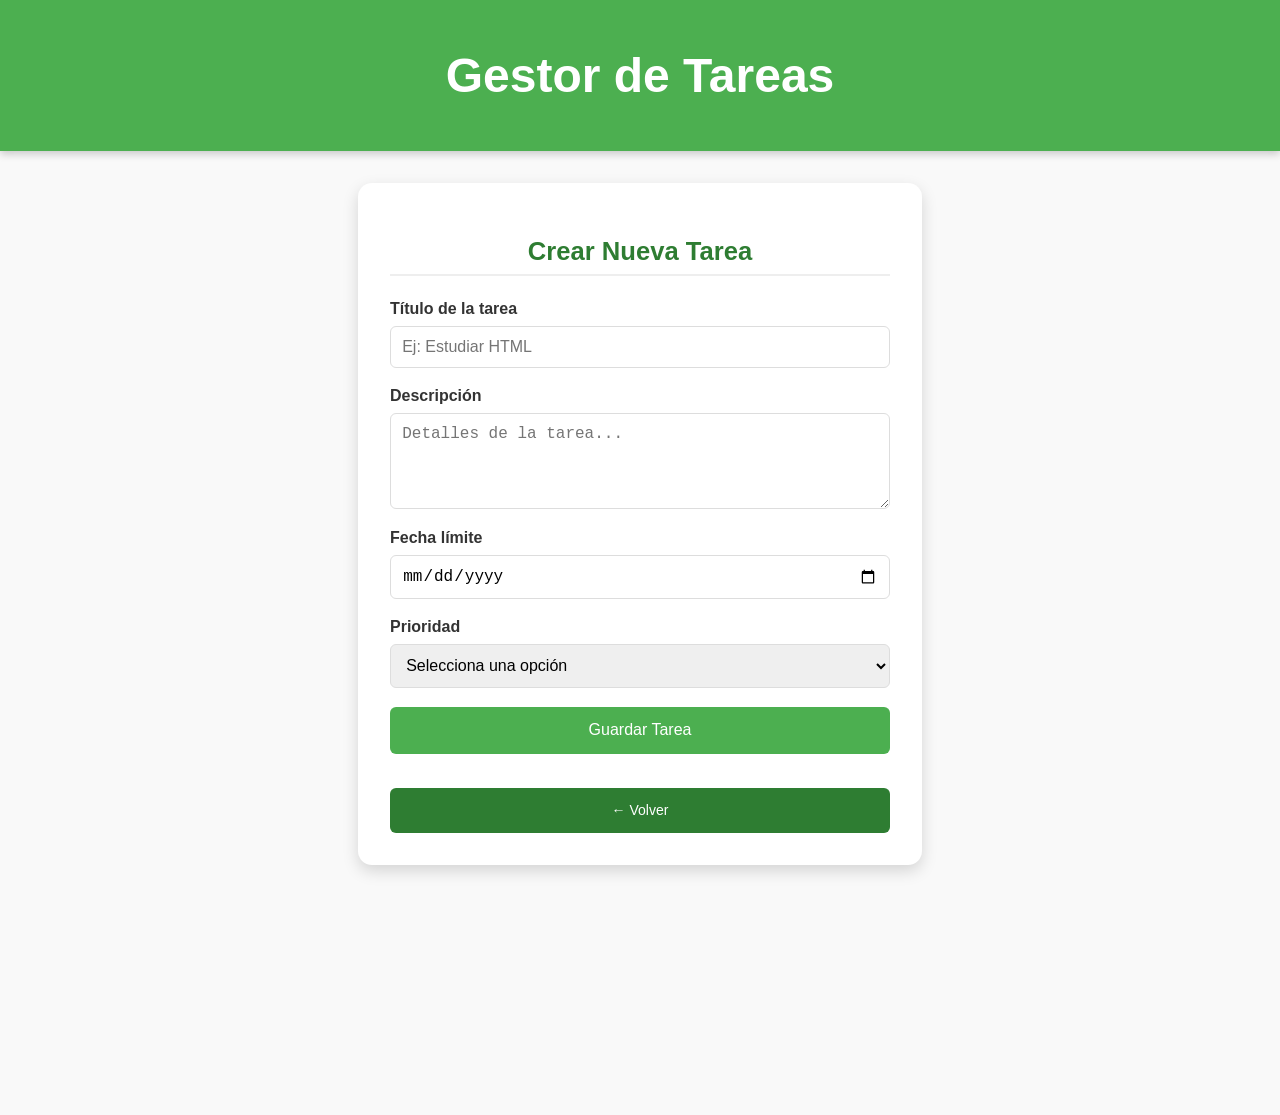
==== contenido/tarea.html @ 714cdbb6 "feat:se implemento vista de crear tarea.html y tarea.css" ====
<!DOCTYPE html>
<html lang="es">

<head>
  <meta charset="UTF-8">
  <meta name="viewport" content="width=device-width, initial-scale=1.0">
  <title>Crear Tarea</title>
  <link rel="stylesheet" href="tarea.css">
</head>

<body>
  <header class="header">
    <h1>Gestor de Tareas</h1>
  </header>

  <main>
    <section class="task-section">
      <h2>Crear Nueva Tarea</h2>
      <form class="form-create-task">
        <div class="form-group">
          <label for="titulo">Título de la tarea</label>
          <input type="text" id="titulo" name="titulo" placeholder="Ej: Estudiar HTML" required>
        </div>

        <div class="form-group">
          <label for="descripcion">Descripción</label>
          <textarea id="descripcion" name="descripcion" rows="4" placeholder="Detalles de la tarea..."
            required></textarea>
        </div>

        <div class="form-group">
          <label for="fecha">Fecha límite</label>
          <input type="date" id="fecha" name="fecha" required>
        </div>

        <div class="form-group">
          <label for="prioridad">Prioridad</label>
          <select id="prioridad" name="prioridad" required>
            <option value="">Selecciona una opción</option>
            <option value="alta">Alta</option>
            <option value="media">Media</option>
            <option value="baja">Baja</option>
          </select>
        </div>

        <button type="submit" class="btn-primary">Guardar Tarea</button>
        <a href="dashboard.html" class="btn-volver">← Volver</a>

      </form>
    </section>
  </main>
</body>

</html>
---- contenido/tarea.css ----
/* Reset básico */
body {
  margin: 0;
  font-family: 'Segoe UI', Arial, sans-serif;
  background-color: #f9f9f9;
  color: #333;
}

/* Header */
.header {
  background: #4CAF50;
  color: white;
  padding: 1rem;
  text-align: center;
  font-size: 1.5rem;
  font-weight: bold;
  box-shadow: 0 3px 8px rgba(0,0,0,0.2);
}

/* Centrado con Flexbox */
main {
  display: flex;
  justify-content: center;
  align-items: flex-start;
  min-height: 100vh;
  padding: 2rem;
}

/* Sección */
.task-section {
  background: white;
  padding: 2rem;
  border-radius: 14px;
  box-shadow: 0 6px 16px rgba(0,0,0,0.15);
  width: 100%;
  max-width: 500px;
  animation: fadeIn 0.6s ease-in-out;
}

.task-section h2 {
  margin-bottom: 1.5rem;
  color: #2E7D32;
  text-align: center;
  font-size: 1.6rem;
  border-bottom: 2px solid #eee;
  padding-bottom: 0.5rem;
}

/* Formulario */
.form-create-task {
  display: flex;
  flex-direction: column;
  gap: 1.2rem;
}

.form-group {
  display: flex;
  flex-direction: column;
}

.form-group label {
  margin-bottom: 0.5rem;
  font-weight: bold;
  color: #333;
}

.form-group input,
.form-group textarea,
.form-group select {
  padding: 0.7rem;
  border: 1px solid #ddd;
  border-radius: 6px;
  font-size: 1rem;
  transition: border-color 0.3s, box-shadow 0.3s;
}

.form-group input:focus,
.form-group textarea:focus,
.form-group select:focus {
  border-color: #4CAF50;
  outline: none;
  box-shadow: 0 0 6px rgba(76, 175, 80, 0.4);
}

/* Botón */
.btn-primary {
  background: #4CAF50;
  color: white;
  border: none;
  padding: 0.9rem;
  border-radius: 6px;
  font-size: 1rem;
  cursor: pointer;
  transition: background 0.3s, transform 0.2s;
}

.btn-primary:hover {
  background: #2E7D32;
  transform: translateY(-2px);
}
.btn-volver {
  display:flex ; 
  justify-content: center;
  margin-top: 15px;
  padding:0.9rem;
  background-color:#2E7D32 ;
  color: #fff;
  text-decoration: none;
  border-radius: 6px;
  font-size: 14px;
  transition: background 0.3s ease;
  
}

/* Animación */
@keyframes fadeIn {
  from { opacity: 0; transform: translateY(20px); }
  to { opacity: 1; transform: translateY(0); }
}

/* Responsivo */
@media (max-width: 480px) {
  .task-section {
    padding: 1rem;
    width: 95%;
  }
}
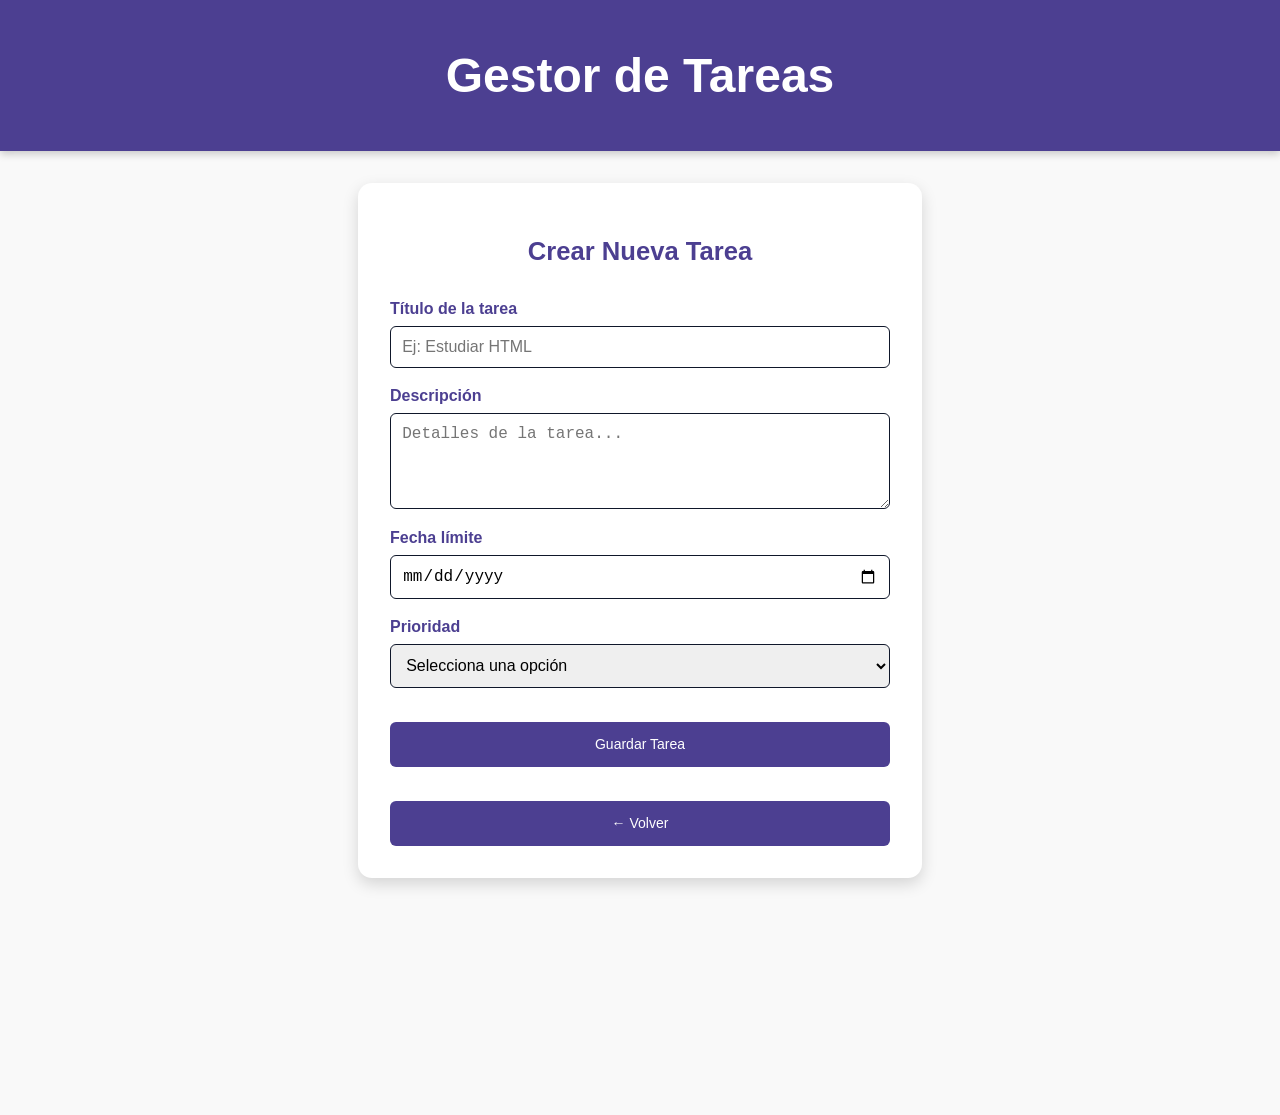
==== commit 40ce70ab: "feat: se agregaron los css globales y se vinculo la pagina de datalles de tarea" ====
--- a/contenido/tarea.html
+++ b/contenido/tarea.html
@@ -43,7 +43,7 @@
           </select>
         </div>
 
-        <button type="submit" class="btn-primary">Guardar Tarea</button>
+        <a href="detalle-tarea.html" class="btn-volver"> Guardar Tarea</a>
         <a href="dashboard.html" class="btn-volver">← Volver</a>
 
       </form>
--- a/contenido/tarea.css
+++ b/contenido/tarea.css
@@ -5,11 +5,25 @@
   background-color: #f9f9f9;
   color: #333;
 }
+:root {
+  --color-primario: #2D2A3E;
+  --color-secundario: #3B3654;
+  --color-terciario: #F5F7FA;
+  --color-morado: #4C3F91;
+  --color-blanco: #ffffff;
 
+
+  --color-azul: #3B82F6;
+  --color-negro: #0F172A;
+  --color-gris: #6B7280;
+
+  --color-exito: #22C55E;
+  --color-pendiente: #F59E0B;
+}
 /* Header */
 .header {
-  background: #4CAF50;
-  color: white;
+  background: var(--color-morado);
+  color: var(--color-blanco);
   padding: 1rem;
   text-align: center;
   font-size: 1.5rem;
@@ -28,7 +42,7 @@
 
 /* Sección */
 .task-section {
-  background: white;
+  background: var(--color-blanco);
   padding: 2rem;
   border-radius: 14px;
   box-shadow: 0 6px 16px rgba(0,0,0,0.15);
@@ -39,10 +53,10 @@
 
 .task-section h2 {
   margin-bottom: 1.5rem;
-  color: #2E7D32;
+  color:var(--color-morado);
   text-align: center;
   font-size: 1.6rem;
-  border-bottom: 2px solid #eee;
+  border-bottom: 2px solid var(--color-blanco);
   padding-bottom: 0.5rem;
 }
 
@@ -61,14 +75,14 @@
 .form-group label {
   margin-bottom: 0.5rem;
   font-weight: bold;
-  color: #333;
+  color:var(--color-morado);
 }
 
 .form-group input,
 .form-group textarea,
 .form-group select {
   padding: 0.7rem;
-  border: 1px solid #ddd;
+  border: 1px solid var(--color-negro);
   border-radius: 6px;
   font-size: 1rem;
   transition: border-color 0.3s, box-shadow 0.3s;
@@ -77,15 +91,15 @@
 .form-group input:focus,
 .form-group textarea:focus,
 .form-group select:focus {
-  border-color: #4CAF50;
+  border-color: var(--color-morado);
   outline: none;
   box-shadow: 0 0 6px rgba(76, 175, 80, 0.4);
 }
 
 /* Botón */
 .btn-primary {
-  background: #4CAF50;
-  color: white;
+  background: var(--color-morado);
+  color: var(--color-morado);
   border: none;
   padding: 0.9rem;
   border-radius: 6px;
@@ -95,7 +109,7 @@
 }
 
 .btn-primary:hover {
-  background: #2E7D32;
+  background: var(--color-morado);
   transform: translateY(-2px);
 }
 .btn-volver {
@@ -103,7 +117,7 @@
   justify-content: center;
   margin-top: 15px;
   padding:0.9rem;
-  background-color:#2E7D32 ;
+  background-color:var(--color-morado) ;
   color: #fff;
   text-decoration: none;
   border-radius: 6px;
